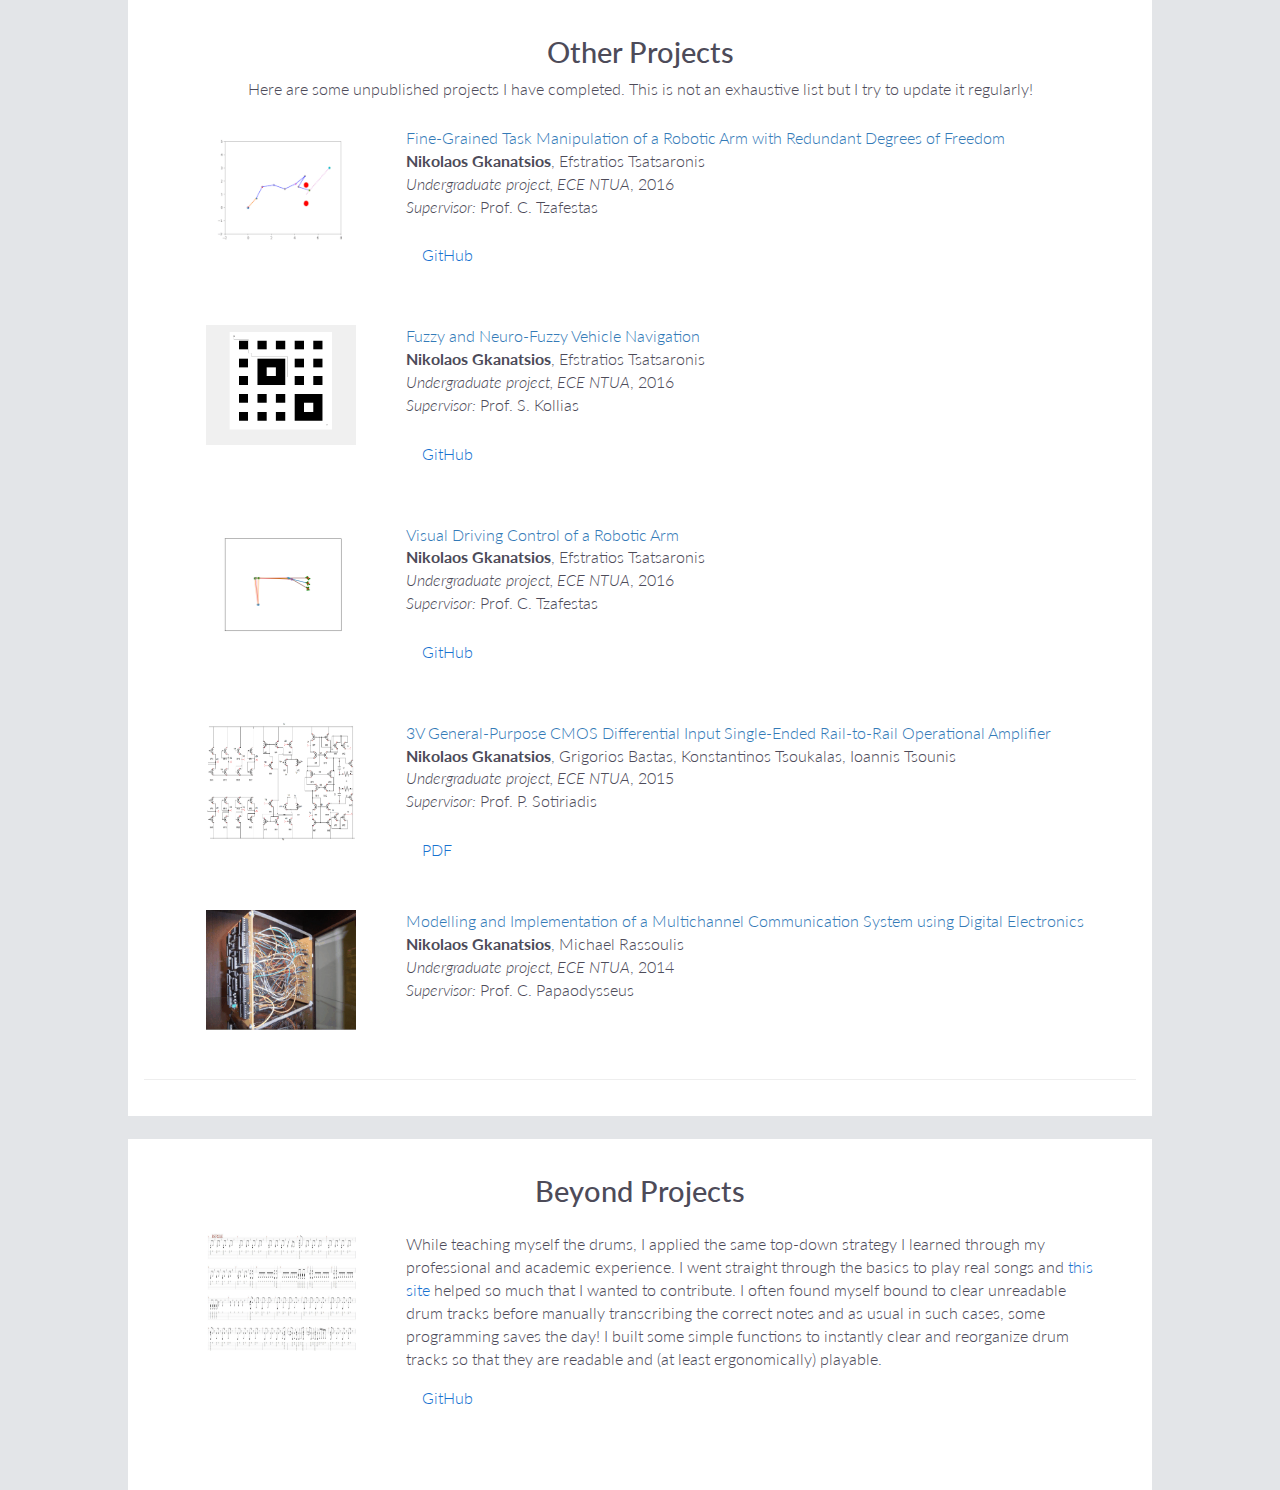
==== project_pages/index.html @ ae0fdc97 "Updates" ====
<!DOCTYPE html PUBLIC "-//W3C//DTD XHTML 1.0 Transitional//EN" "http://www.w3.org/TR/xhtml1/DTD/xhtml1-transitional.dtd">
<html>
<head>
<link rel="shortcut icon" type="image/x-icon" href="favicon.ico" />
<meta http-equiv="Content-Type" content="text/html; charset=utf-8" />
  
<title>Nikolaos Gkanatsios</title>

  <link rel="stylesheet" href="https://maxcdn.bootstrapcdn.com/bootstrap/3.2.0/css/bootstrap.min.css">
  <link href='http://fonts.googleapis.com/css?family=Lato:400,700' rel='stylesheet' type='text/css'>
  <link href="css/style.css" rel="stylesheet" type="text/css" />

<script type="text/javascript">

  var _gaq = _gaq || [];
  _gaq.push(['_setAccount', 'UA-149916135-1']);
  _gaq.push(['_trackPageview']);

  (function() {
    var ga = document.createElement('script'); ga.type = 'text/javascript'; ga.async = true;
    ga.src = ('https:' == document.location.protocol ? 'https://ssl' : 'http://www') + '.google-analytics.com/ga.js';
    var s = document.getElementsByTagName('script')[0]; s.parentNode.insertBefore(ga, s);
  })();

</script>


</head>

<body>
  <div class="container">
    <h2> Other Projects </h2>
    <p>Here are some unpublished projects I have completed. This is not an exhaustive list but I try to update it regularly!</p>
    
    <div class="publication">
      <table width="900" align="center" border="0" cellpadding="0">
        <td width="25%" valign="top"><a href="../teasers/robot_sims.gif"><img src="../teasers/robot_sims_small.gif" alt="game" width="150" height="120" style="border-style: none">
        <td width="75%" valign="top">
          <p><a <heading>Fine-Grained Task Manipulation of a Robotic Arm with Redundant Degrees of Freedom</heading></a><br>
          <strong>Nikolaos Gkanatsios</strong>, Efstratios Tsatsaronis<br>
          <em>Undergraduate project, ECE NTUA</em>, 2016<br>
          <em>Supervisor:</em> Prof. C. Tzafestas<br>
          
          <div class="paper" id="robot21">
            <p><a href="https://github.com/nickgkan/redundant-dof-robot-control"><heading>GitHub</heading></a><br>    
          </div>
        </td> 
        </td>
      </table>
    </div>

    <div class="publication">
      <table width="900" align="center" border="0" cellpadding="0">
        <td width="25%" valign="top"><a href="../teasers/neuro_fuzzy.gif"><img src="../teasers/neuro_fuzzy.gif" alt="game" width="150" height="120" style="border-style: none">
        <td width="75%" valign="top">
          <p><a <heading>Fuzzy and Neuro-Fuzzy Vehicle Navigation</heading></a><br>
          <strong>Nikolaos Gkanatsios</strong>, Efstratios Tsatsaronis<br>
          <em>Undergraduate project, ECE NTUA</em>, 2016<br>
          <em>Supervisor:</em> Prof. S. Kollias<br>
          
          <div class="paper" id="robot21">
            <p><a href="https://github.com/nickgkan/neuro-fuzzy-vehicle-controller"><heading>GitHub</heading></a><br>    
          </div>
        </td> 
        </td>
      </table>
    </div>

    <div class="publication">
      <table width="900" align="center" border="0" cellpadding="0">
        <td width="25%" valign="top"><a href="../teasers/robot_visual.gif"><img src="../teasers/robot_visual.gif" alt="game" width="150" height="120" style="border-style: none">
        <td width="75%" valign="top">
          <p><a <heading>Visual Driving Control of a Robotic Arm</heading></a><br>
          <strong>Nikolaos Gkanatsios</strong>, Efstratios Tsatsaronis<br>
          <em>Undergraduate project, ECE NTUA</em>, 2016<br>
          <em>Supervisor:</em> Prof. C. Tzafestas<br>
          
          <div class="paper" id="robot21">
            <p><a href="https://github.com/nickgkan/visual-drive-control"><heading>GitHub</heading></a><br>    
          </div>
        </td> 
        </td>
      </table>
    </div>

    <div class="publication">
      <table width="900" align="center" border="0" cellpadding="0">
        <td width="25%" valign="top"><a href="../teasers/cmos.PNG"><img src="../teasers/cmos.PNG" alt="game" width="150" height="120" style="border-style: none">
        <td width="75%" valign="top">
          <p><a <heading>3V General-Purpose CMOS Differential Input Single-Ended Rail-to-Rail Operational Amplifier</heading></a><br>
          <strong>Nikolaos Gkanatsios</strong>, Grigorios Bastas, Konstantinos Tsoukalas, Ioannis Tsounis<br>
          <em>Undergraduate project, ECE NTUA</em>, 2015<br>
          <em>Supervisor:</em> Prof. P. Sotiriadis<br>
          
          <div class="paper" id="cmos">
            <a href="projects/AVLSI_design_project_team8_2015_en.pdf">PDF</a>
          </div>
        </td> 
        </td>
      </table>
    </div>
    
    <div class="publication">
      <table width="900" align="center" border="0" cellpadding="0">
        <td width="25%" valign="top"><a href="../teasers/digital.gif"><img src="../teasers/digital_small.gif" alt="game" width="150" height="120" style="border-style: none">
        <td width="75%" valign="top">
          <p><a <heading>Modelling and Implementation of a Multichannel Communication System using Digital Electronics</heading></a><br>
          <strong>Nikolaos Gkanatsios</strong>, Michael Rassoulis<br>
          <em>Undergraduate project, ECE NTUA</em>, 2014<br>
          <em>Supervisor:</em> Prof. C. Papaodysseus<br>
          
          <div class="paper" id="cmos">
          </div>
        </td> 
        </td>
      </table>
    </div>
    
    <hr>
  </div>
  <br>
  
  <div class="container">
    <h2> Beyond Projects </h2>
    
    <div class="publication">
      <table width="900" align="center" border="0" cellpadding="0">
        <td width="25%" valign="top"><a href="../teasers/drum_scores.gif"><img src="../teasers/drum_scores_small.gif" alt="game" width="150" height="120" style="border-style: none">
        <td width="75%" valign="top">
          While teaching myself the drums, I applied the same top-down strategy I learned through my professional and academic experience. I went straight through the basics to play real songs and  <a href="https://www.songsterr.com/">this site</a> helped so much that I wanted to contribute. I often found myself bound to clear unreadable drum tracks before manually transcribing the correct notes and as usual in such cases, some programming saves the day! I built some simple functions to instantly clear and reorganize drum tracks so that they are readable and (at least ergonomically) playable.
          
          <div class="paper" id="drums1">
            <p><a href="https://github.com/nickgkan/drum-transcription-python"><heading>GitHub</heading></a><br>
          </div>
        </td> 
        </td>
      </table>
    </div>
  <br>
          
</body>
</html>
---- project_pages/css/style.css ----
/* CSS Document */

 
body {
	/*background: #f7f7f7;*/
	background: #e3e5e8;
	color: #FFFFFF;
    font-family: 'Lato', Verdana, Helvetica, sans-serif;;
    font-weight: 300;
	font-size:16px;
}

/* Headings */

h1 {
  	font-size:30pt;
}

h2 {
	font-size:22pt;
}

h3 {
  	font-size:14pt;
}


/* Hyperlinks */

a:link {
  color: #1772d0;
  text-decoration: none;
}

a:visited {
  color: #1772d0;
  text-decoration: none;
}

a:active {
  color: red;
  text-decoration: none;
}

a:hover {
	color: #f09228;
  text-decoration: none;
}

mark {
	  font-size: 10pt;
    background-color: #E88D6E;
    color: white;
}


/* Main page container */


.container {
	width: 1024px;
	min-height: 200px;
	margin: 0 auto; /* top and bottom, right and left */
	border: 1px hidden #000;
	/* border: none; */
	text-align: center;
	padding: 1em 1em 1em 1em; /* top, right, bottom, left */
	color: #4d4b59;
	background: #FFFFFF;
}

.containersmall {
	width: 1024px;
	min-height: 10px;
	margin: 0 auto; /* top and bottom, right and left */
	border: 1px hidden #000;
	/* border: none; */
	text-align: left;
	padding: 1em 1em 1em 1em; /* top, right, bottom, left */
	color: #4d4b59;
	background: #FFFFFF;
}

.schedule {
	width: 900px;
	min-height: 200px;
	margin: 0 auto; /* top and bottom, right and left */
	/*border: 1px solid #000;*/
	border: none;
	text-align: left;
	padding: 1em 1em 1em 1em; /* top, right, bottom, left */
	color: #4d4b59;
	background: #FFFFFF;
}

.news {
	width: 1000px;
	min-height: 200px;
	margin: 0 auto; /* top and bottom, right and left */
	/*border: 1px solid #000;*/
	border: none;
	text-align: left;
	padding: 1em 1em 1em 1em; /* top, right, bottom, left */
	color: #4d4b59;
	background: #FFFFFF;
}

.publication {
	width: 900px;
	min-height: 20px;
	margin: 0 auto; /* top and bottom, right and left */
	/*border: 1px solid #000;*/
	border: none;
	text-align: left;
	padding: 1em 1em 1em 1em; /* top, right, bottom, left */
	color: #4d4b59;
	background: #FFFFFF;
}

.paper {
	clear: both;
  width: 700px;
	margin: 0 auto; /* top and bottom, right and left */
	border: 1px hidden #000;
	/* border: none; */
	text-align: left;
	padding: 1em 1em 1em 1em; /* top, right, bottom, left */
	color: #4d4b59;
	background: #FFFFFF;
}

/* Title and menu */

.title{
	font-size: 22pt;
	margin: 1px;
}

.menubar {
  white-space: nowrap;
  margin-bottom: 0em;
  text-align:center;
  font-size:16px;
}


/* Announcements */

.announce_date {
	font-size: .875em;
	font-style: italic;
}
.announce {
	font-size: inherit;
}
.schedule_week {
	font-size: small;
	background-color: #CCF;
}


/* Schedule */

table.schedule {
	border-width: 1px;
	border-spacing: 2px;
	border-style: none;
	border-color: #000;
	border-collapse: collapse;
	background-color: white;
}



/* Notes */

table.notes {
	border: none;
	border-collapse: collapse;
}

.notes td {
	border-bottom: 1px solid;
	padding-bottom: 5px;
	padding-top: 5px;
}


/* Problem sets */

table.psets {
/*	border: none;*/
	border-collapse: collapse;
}

.psets td {
	border-bottom: 1px solid;
	padding-bottom: 5px;
	padding-top: 5px;
}


.acknowledgement 
{ 
	font-size: .875em; 
}

.code { 
	font-family: "Courier New", Courier, monospace 
}

.instructorphoto img {
  width: 220px;
  border-radius: 220px;
  margin-bottom: 10px;
}

.instructorphotosmall img {
  width: 60px;
  border-radius: 60px;
  margin-bottom: 10px;
}

.instructor {
  display: inline-block;
  width: 140px;
  text-align: center;
  margin-right: 20px;
}
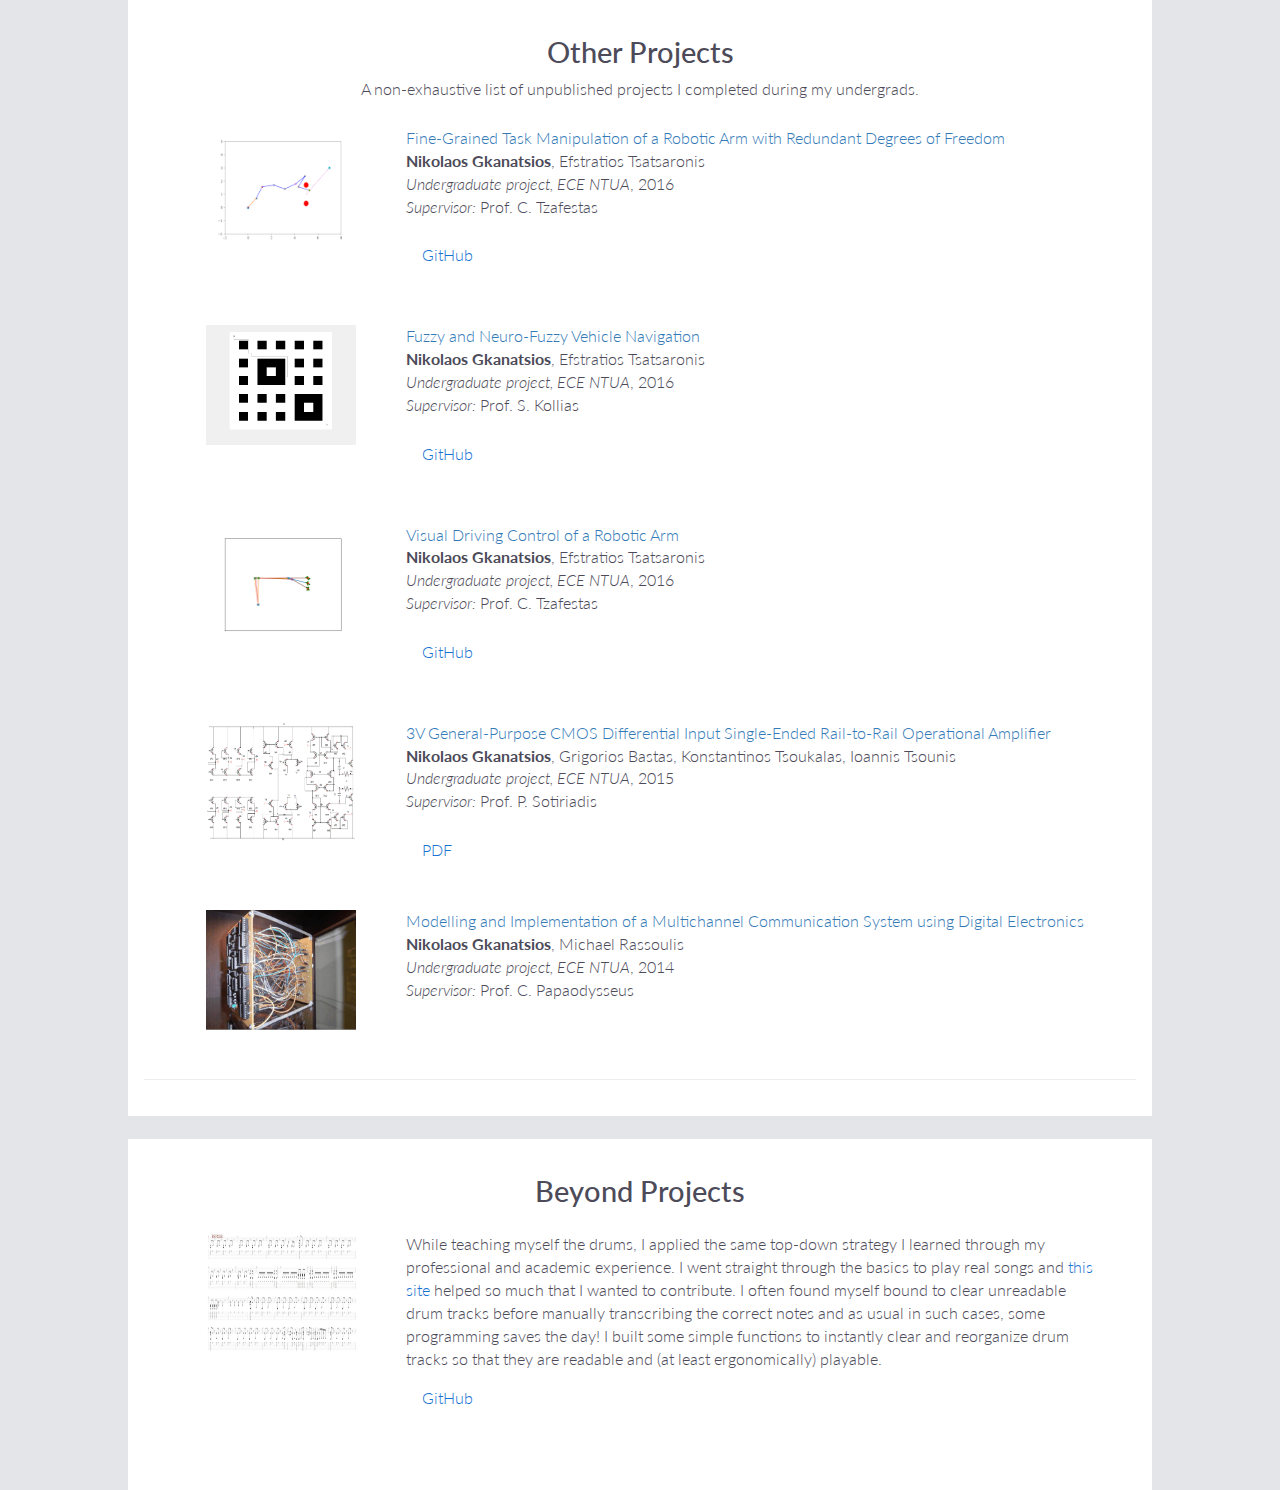
==== commit 0066c99a: "CV update" ====
--- a/project_pages/index.html
+++ b/project_pages/index.html
@@ -31,7 +31,7 @@
 <body>
   <div class="container">
     <h2> Other Projects </h2>
-    <p>Here are some unpublished projects I have completed. This is not an exhaustive list but I try to update it regularly!</p>
+    <p>A non-exhaustive list of unpublished projects I completed during my undergrads.</p>
     
     <div class="publication">
       <table width="900" align="center" border="0" cellpadding="0">
